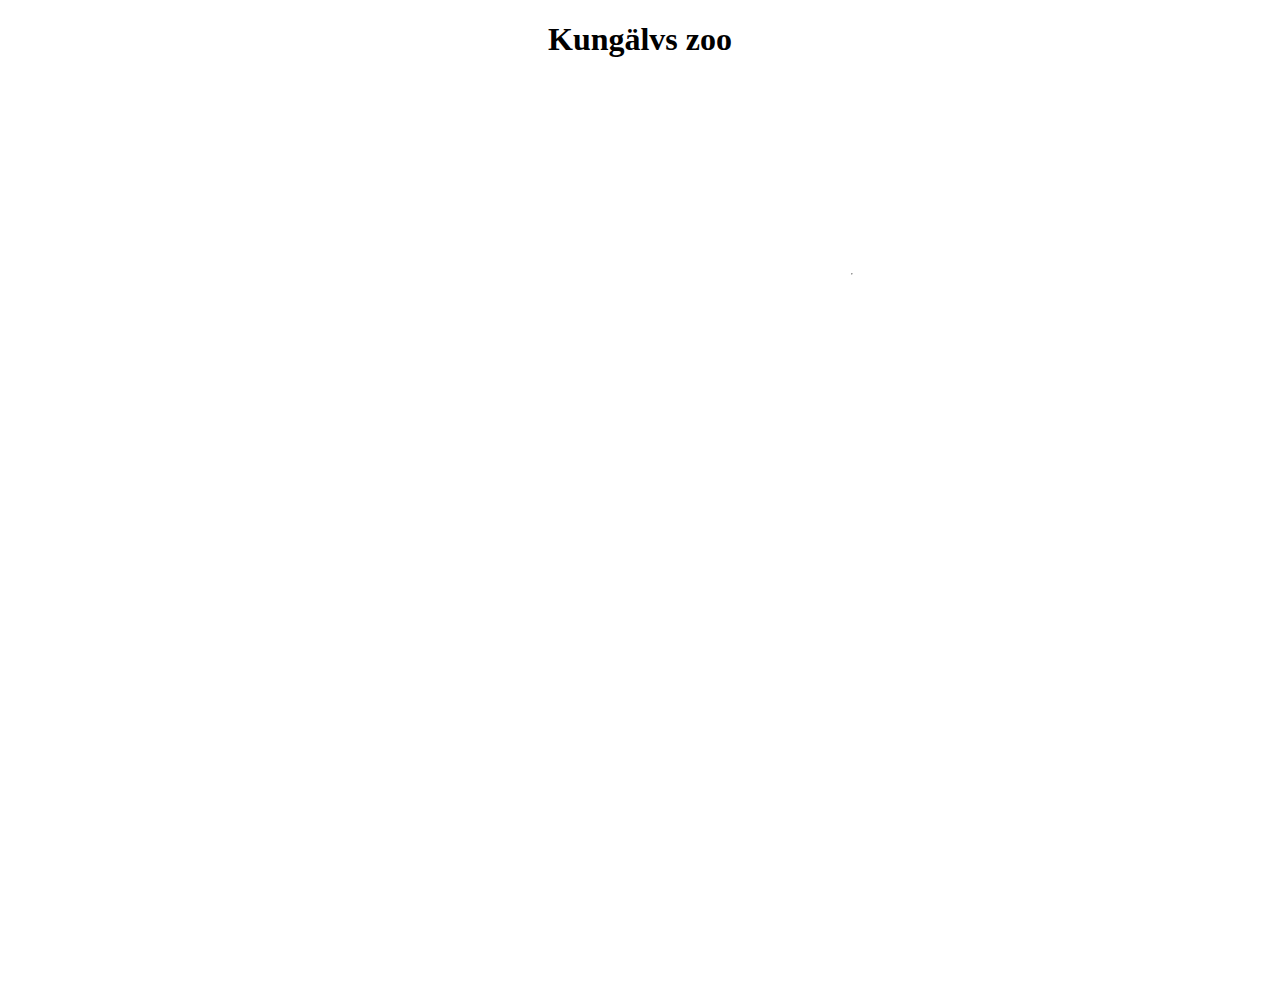
==== index.html @ d460e3d8 "Börjat på splash sidan" ====
<!DOCTYPE html>
<html lang="en">
<head>
    <meta charset="UTF-8">
    <meta http-equiv="X-UA-Compatible" content="IE=edge">
    <meta name="viewport" content="width=device-width, initial-scale=1.0">
    <title>Kungälvs zoo</title>
    <link rel="stylesheet" href="./css/style.css">
</head>
<body>
    <h1>Kungälvs zoo</h1>
    <div id="grid_wrapper">
        <a href="./some.html" id="meny">
            <h2>Meny</h2>
            <hr>
        </a>
        <div id="oppetider">
            <h2>Öppetider</h2>
            <hr>
        </div>
        <div id="bild_1"></div>
        <div id="bild_2"></div>
        <div id="om_oss">
            <h2>Om oss & hitta hit</h2>
            <hr>
        </div>
    </div>

</body>
</html>
---- css/style.css ----
h1{
    text-align: center;
}

#grid_wrapper {
    display: grid;
    grid-template-columns: repeat(3, 1fr);
    grid-template-rows: repeat(3, );
    grid-gap: 10px;
    height: 100vh;
    grid-template-areas: "meny oppe oppe" "meny bild1 bild2" "meny om om";
}

#meny {
    grid-area: meny;
    display: flex;
    flex-direction: column;
    justify-content: center;
    background-image: url("../img/food/image.jpeg");
    border-radius: 10px;
    text-decoration: none;
}

#meny:hover {
    box-shadow: 0px 0px 10px 5px #888888;
}

#meny > hr {
    position: relative;
    bottom: 25px;
    width: 20%;
    border: 2px solid white;
}

#meny > h2 {
    text-align: center;
    color: white;
}



#oppetider {
    grid-area: oppe;
    display: flex;
    flex-direction: column;
    justify-content: center;
    background-image: url("../img/food/image.jpeg");
    border-radius: 10px;
}

#oppetider > h2 {
    text-align: center;
    color: white;
}


#bild_1{
    grid-area: bild1;
    background-image: url("../img/food/image.jpeg");
}

#bild_2{
    grid-area: bild2;
    background-image: url("../img/food/image.jpeg");
}

#om_oss {
    grid-area: om;
    display: flex;
    flex-direction: column;
    justify-content: center;
    background-image: url("../img/food/image.jpeg");
    border-radius: 10px;
    text-decoration: none;
}

#om_oss:hover {
    box-shadow: 0px 0px 10px 5px #888888;
}

#om_oss > hr {
    position: relative;
    bottom: 25px;
    width: 20%;
    border: 2px solid white;
}

#om_oss > h2 {
    text-align: center;
    color: white;
}
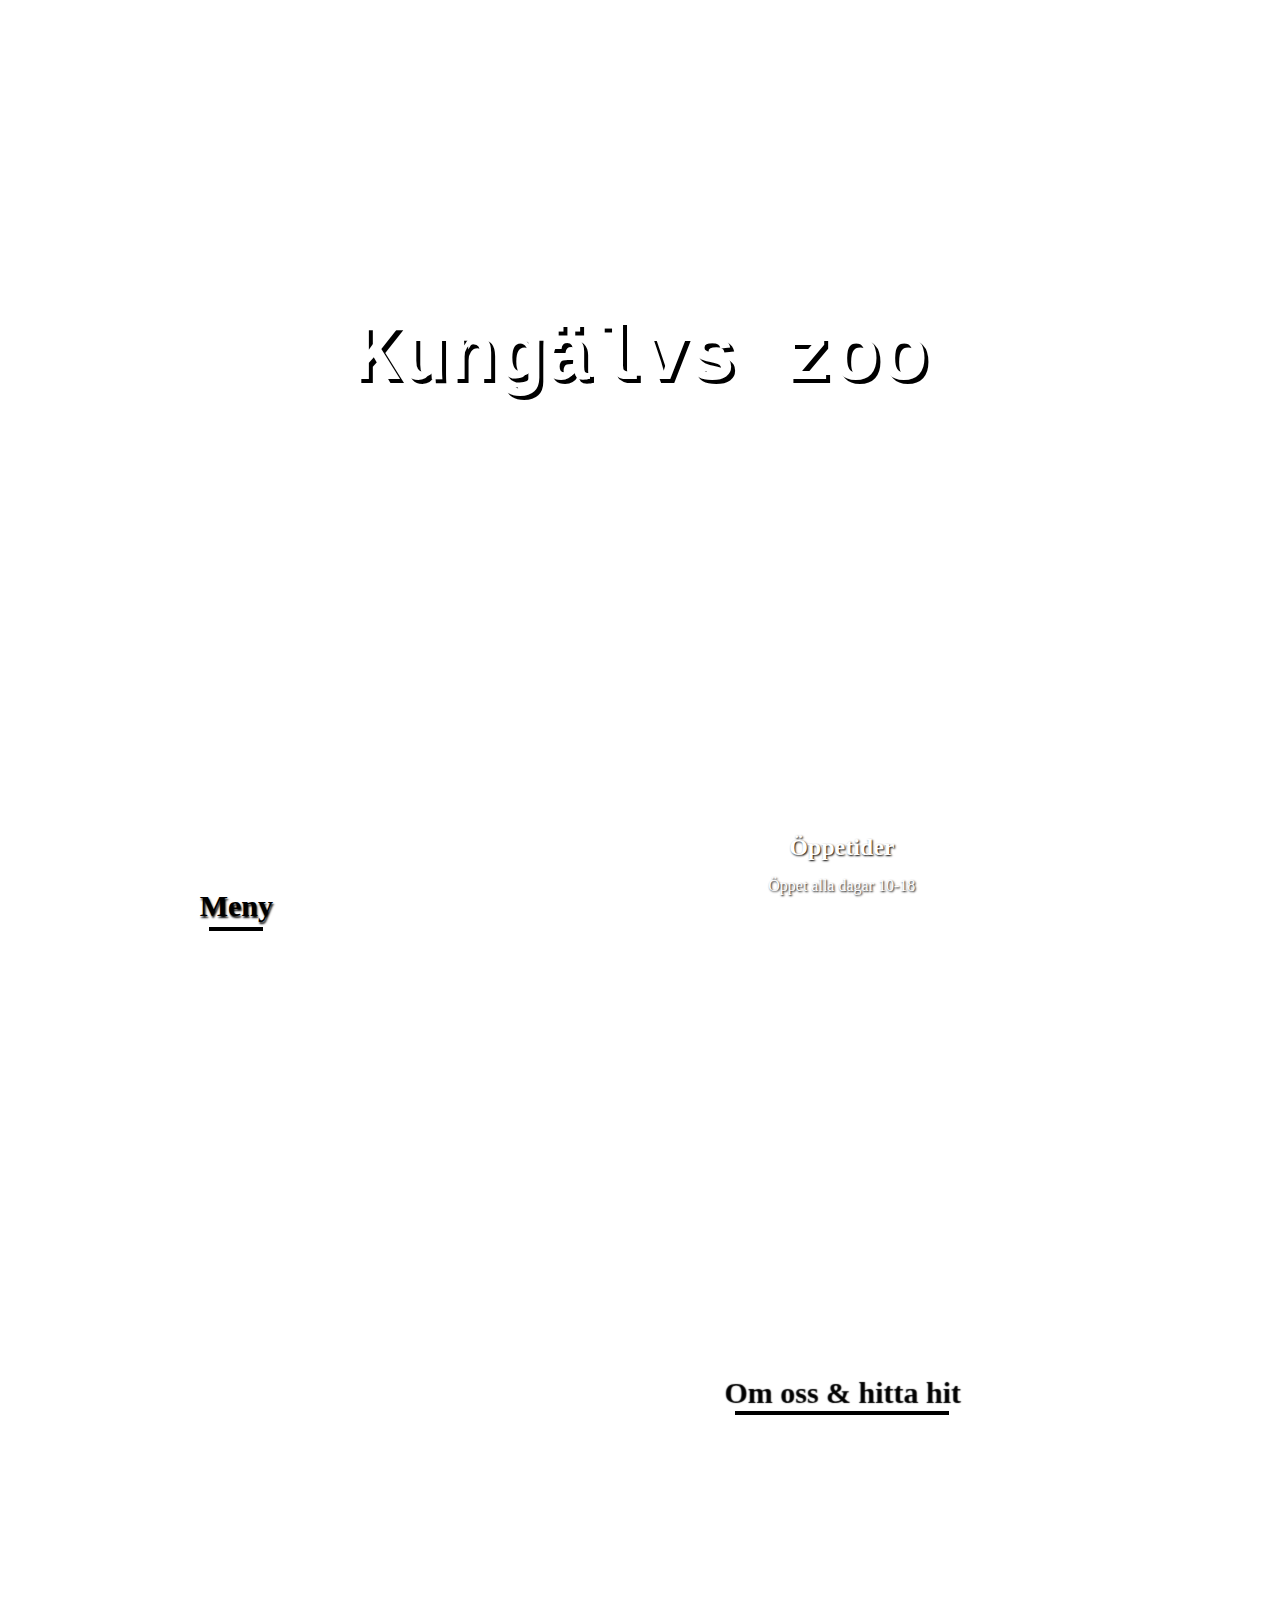
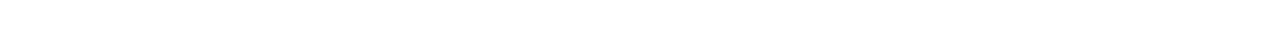
==== commit 13becad1: "Jobbat på menyn" ====
--- a/index.html
+++ b/index.html
@@ -8,22 +8,25 @@
     <link rel="stylesheet" href="./css/style.css">
 </head>
 <body>
-    <h1>Kungälvs zoo</h1>
+    <header id="first_page">
+        <h1>Kungälvs zoo</h1>
+    </header>
     <div id="grid_wrapper">
-        <a href="./some.html" id="meny">
+        <a href="./meny.html" id="meny">
             <h2>Meny</h2>
             <hr>
         </a>
         <div id="oppetider">
             <h2>Öppetider</h2>
             <hr>
+            <p>Öppet alla dagar 10-18</p>
         </div>
         <div id="bild_1"></div>
         <div id="bild_2"></div>
-        <div id="om_oss">
+        <a href="./some.html" id="om_oss">
             <h2>Om oss & hitta hit</h2>
             <hr>
-        </div>
+        </a>
     </div>
 
 </body>
--- a/css/style.css
+++ b/css/style.css
@@ -1,11 +1,31 @@
-h1{
-    text-align: center;
+#first_page{
+    background-position: bottom 0px right 00px;
+    background-repeat: no-repeat;
+    background-size: cover;
+    margin: 0px;
+    margin-bottom: 30px;
+    padding-top: 250px;
+    padding-bottom: 250px;
+    background-image: url("../img/animals/keyur-nandaniya-vu0gvM5he8o-unsplash.jpg");
+
+}
+
+h1{ 
+    text-align: center;
+    font-size: 80px;
+    font-family: 'Courier New', Courier, monospace;
+    color: #fff;
+    text-shadow: 4px 4px #000000;
+    
+
 }
 
 #grid_wrapper {
+    margin: auto;
+    width: 95%;
     display: grid;
     grid-template-columns: repeat(3, 1fr);
-    grid-template-rows: repeat(3, );
+    grid-template-rows: repeat(3, 1fr);
     grid-gap: 10px;
     height: 100vh;
     grid-template-areas: "meny oppe oppe" "meny bild1 bild2" "meny om om";
@@ -16,9 +36,13 @@
     display: flex;
     flex-direction: column;
     justify-content: center;
-    background-image: url("../img/food/image.jpeg");
+    background-image: url("../img/food/anh-nguyen-kcA-c3f_3FE-unsplash.jpg");
     border-radius: 10px;
     text-decoration: none;
+    transition: 0.1s;
+    background-repeat: no-repeat;
+    background-size: cover;
+    background-position: center;
 }
 
 #meny:hover {
@@ -27,14 +51,18 @@
 
 #meny > hr {
     position: relative;
-    bottom: 25px;
-    width: 20%;
-    border: 2px solid white;
+    bottom: calc(30% + 29px);
+    width: 50px;
+    border: 2px solid rgb(0, 0, 0);
 }
 
 #meny > h2 {
-    text-align: center;
-    color: white;
+    font-size: 30px;
+    position: relative;
+    bottom: 30%;
+    text-align: center;
+    color: rgb(0, 0, 0);
+    text-shadow: 1px 2px 2px #000000;
 }
 
 
@@ -44,24 +72,48 @@
     display: flex;
     flex-direction: column;
     justify-content: center;
-    background-image: url("../img/food/image.jpeg");
-    border-radius: 10px;
-}
-
-#oppetider > h2 {
-    text-align: center;
-    color: white;
+    background-image: url("../img/animals/-lizards_-animals_-zoo_-istanbul_-turkey_-istanbulzoo_-tourism_\(14304639363\).jpeg");
+    border-radius: 10px;
+    background-repeat: no-repeat;
+    background-size: cover;
+    background-position: center;
+    text-align: center;
+    color: rgb(255, 255, 255);
+    padding: 0px;
+    margin: 0px;
+    text-shadow: 1px 1px 2px #000000;
+}
+
+#oppetider > hr {
+    position: relative;
+    bottom: 22px;
+    width: 90px;
+    border: 2px solid white;
+}
+
+#oppetider > p {
+    position: relative;
+    bottom: 40px;
+    text-shadow: 1px 1px 2px #000000;
 }
 
 
 #bild_1{
     grid-area: bild1;
-    background-image: url("../img/food/image.jpeg");
+    background-image: url("../img/animals/meerkats-zoo-animals-zoological-garden-preview.jpeg");
+    border-radius: 10px;
+    background-repeat: no-repeat;
+    background-size: cover;
+    background-position: center;
 }
 
 #bild_2{
     grid-area: bild2;
-    background-image: url("../img/food/image.jpeg");
+    background-image: url("../img/animals/ray-hennessy-xUUZcpQlqpM-unsplash.jpg");
+    border-radius: 10px;
+    background-repeat: no-repeat;
+    background-size: cover;
+    background-position: center;
 }
 
 #om_oss {
@@ -69,9 +121,13 @@
     display: flex;
     flex-direction: column;
     justify-content: center;
-    background-image: url("../img/food/image.jpeg");
-    border-radius: 10px;
+    background-image: url("../img/animals/delfi-de-la-rua-vfzfavUZmfc-unsplash.jpg");
+    border-radius: 10px;
+    background-repeat: no-repeat;
+    background-size: cover;
+    background-position: center;
     text-decoration: none;
+    transition: 0.1s;
 }
 
 #om_oss:hover {
@@ -80,12 +136,121 @@
 
 #om_oss > hr {
     position: relative;
-    bottom: 25px;
-    width: 20%;
-    border: 2px solid white;
+    bottom: calc(30% + 30px);
+    width: 210px;
+    border: 2px solid rgb(0, 0, 0);
 }
 
 #om_oss > h2 {
-    text-align: center;
-    color: white;
+    position: relative;
+    bottom: 30%;
+    font-size: 30px;
+    text-align: center;
+    color: rgba(0, 0, 0, 0);
+    text-shadow: 1px 1px 1px #000000;
+}
+
+
+
+
+
+#grid_wrapper2 {
+    margin: auto;
+    width: 90%;
+    display: grid;
+    grid-template-columns: repeat(4, 1fr);
+    grid-template-rows: repeat(2, 1fr);
+    grid-gap: 100px 30px;
+    height: 95vh;
+    grid-template-areas: "bild1 bild2 bild3 bild4" "bild5 bild6 bild7 bild8";
+}
+
+#card_1 {
+    grid-area: bild1;
+}
+
+#card_2 {
+    grid-area: bild2;
+}
+
+#card_3 {
+    grid-area: bild3;
+
+}
+
+#card_4 {
+    grid-area: bild4;
+}
+
+#card_5 {
+    grid-area: bild5;
+}
+
+#card_6 {
+    grid-area: bild6;
+}
+
+#card_7 {
+    grid-area: bild7;
+}
+
+#card_8 {
+    grid-area: bild8;
+}
+
+.card > img, #mimemail-body {
+    width: 190px;
+    height: 190px;
+    object-fit: cover;
+    border-radius: 150px;
+    position: relative;
+    bottom: 25%;
+}
+
+
+.card {
+    display: flex;
+    flex-direction: column;
+    justify-content: center;
+    align-items: center;
+    background-color: #bebebe;
+    border-radius: 10px;
+    text-decoration: none;
+    transition: 0.1s;
+    background-repeat: no-repeat;
+    background-size: cover;
+    background-position: center;
+}
+
+.card:hover {
+    box-shadow: 0px 0px 10px 5px #888888;
+}
+
+.card > hr {
+    width: 99%;
+    border: 2px dotted rgb(0, 0, 0);
+    position: relative;
+    bottom: 30%;
+}
+
+.card > div > .icon {
+    width: 35px;
+    height: 35px;
+    position: relative;
+    bottom: 30%;
+}
+
+.card > p {
+    font-size: 20px;
+    text-align: center;
+    color: rgb(0, 0, 0);
+    text-shadow: 1px 1px 1px #000000;
+    position: relative;
+    bottom: 30%;
+}
+.card > div {
+    display: flex;
+    flex-direction: row;
+    justify-content: center;
+    align-items: center;
 }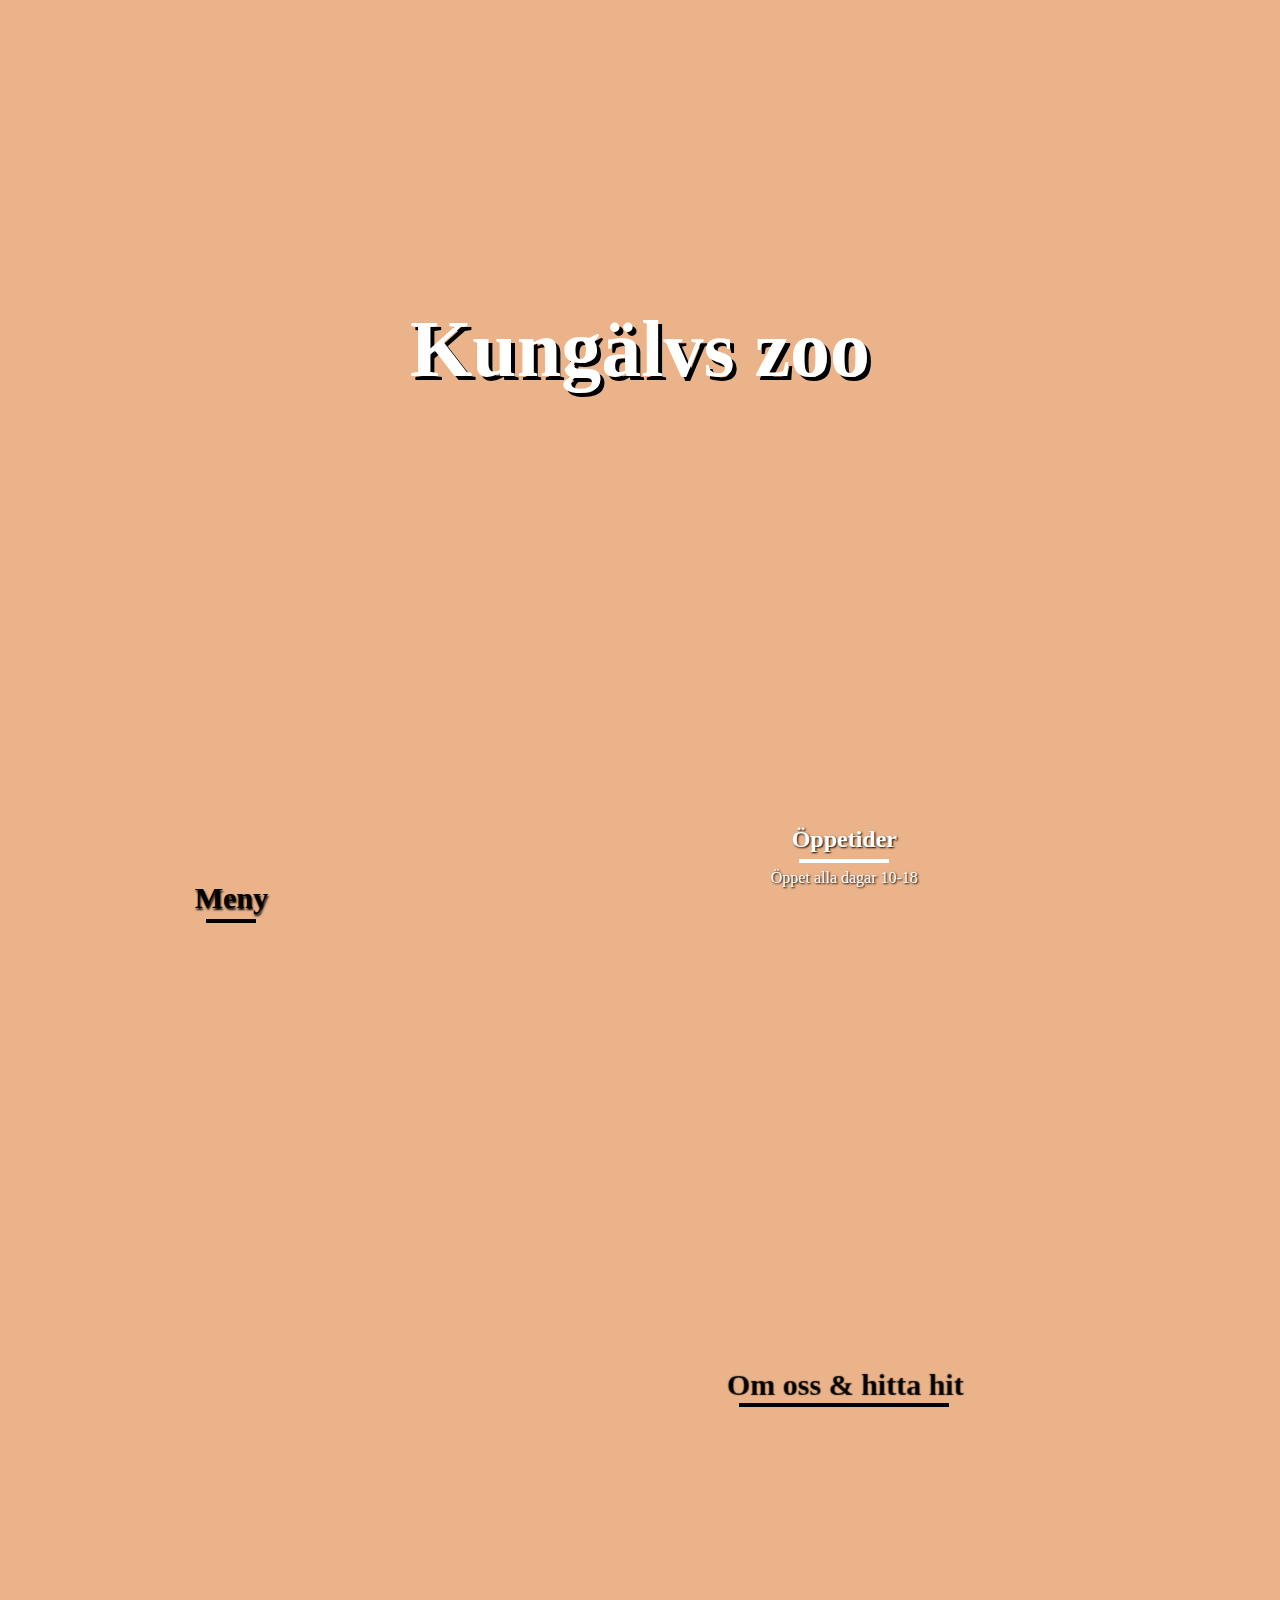
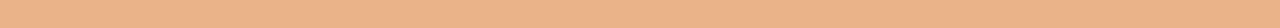
==== commit dad7a4f0: "uppdatering" ====
--- a/index.html
+++ b/index.html
@@ -7,23 +7,23 @@
     <title>Kungälvs zoo</title>
     <link rel="stylesheet" href="./css/style.css">
 </head>
-<body>
+<body id="main">
     <header id="first_page">
         <h1>Kungälvs zoo</h1>
     </header>
     <div id="grid_wrapper">
-        <a href="./meny.html" id="meny">
+        <a href="./meny.html" id="meny" class="card2">
             <h2>Meny</h2>
             <hr>
         </a>
-        <div id="oppetider">
+        <div id="oppetider" class="card2">
             <h2>Öppetider</h2>
             <hr>
             <p>Öppet alla dagar 10-18</p>
         </div>
-        <div id="bild_1"></div>
-        <div id="bild_2"></div>
-        <a href="./some.html" id="om_oss">
+        <div id="bild_1" class="card2"></div>
+        <div id="bild_2" class="card2"></div>
+        <a href="./om_oss.html" id="om_oss" class="card2">
             <h2>Om oss & hitta hit</h2>
             <hr>
         </a>
--- a/css/style.css
+++ b/css/style.css
@@ -1,3 +1,8 @@
+*{
+    text-align: center;
+    box-sizing: border-box;
+}
+
 #first_page{
     background-position: bottom 0px right 00px;
     background-repeat: no-repeat;
@@ -11,13 +16,22 @@
 }
 
 h1{ 
-    text-align: center;
+    text-align: center;;
     font-size: 80px;
-    font-family: 'Courier New', Courier, monospace;
+    font-family: 'Times New Roman', Times, serif;
     color: #fff;
     text-shadow: 4px 4px #000000;
-    
-
+}
+
+.card2 {
+    display: flex;
+    flex-direction: column;
+    justify-content: center;
+    background-repeat: no-repeat;
+    background-size: cover;
+    background-position: center;
+    border-radius: 10px;
+    font-family: 'Times New Roman', Times, serif;
 }
 
 #grid_wrapper {
@@ -31,22 +45,19 @@
     grid-template-areas: "meny oppe oppe" "meny bild1 bild2" "meny om om";
 }
 
+#main {
+    background-color: #df8947a4;
+}
+
 #meny {
     grid-area: meny;
-    display: flex;
-    flex-direction: column;
-    justify-content: center;
     background-image: url("../img/food/anh-nguyen-kcA-c3f_3FE-unsplash.jpg");
-    border-radius: 10px;
-    text-decoration: none;
     transition: 0.1s;
-    background-repeat: no-repeat;
-    background-size: cover;
-    background-position: center;
+
 }
 
 #meny:hover {
-    box-shadow: 0px 0px 10px 5px #888888;
+    box-shadow: 0px 0px 10px 5px #000000b9;
 }
 
 #meny > hr {
@@ -57,6 +68,7 @@
 }
 
 #meny > h2 {
+    font-family: 'Times New Roman', Times, serif;
     font-size: 30px;
     position: relative;
     bottom: 30%;
@@ -69,14 +81,7 @@
 
 #oppetider {
     grid-area: oppe;
-    display: flex;
-    flex-direction: column;
-    justify-content: center;
     background-image: url("../img/animals/-lizards_-animals_-zoo_-istanbul_-turkey_-istanbulzoo_-tourism_\(14304639363\).jpeg");
-    border-radius: 10px;
-    background-repeat: no-repeat;
-    background-size: cover;
-    background-position: center;
     text-align: center;
     color: rgb(255, 255, 255);
     padding: 0px;
@@ -92,8 +97,10 @@
 }
 
 #oppetider > p {
+    font-family: 'Times New Roman', Times, serif;
     position: relative;
     bottom: 40px;
+    color: white;
     text-shadow: 1px 1px 2px #000000;
 }
 
@@ -101,37 +108,21 @@
 #bild_1{
     grid-area: bild1;
     background-image: url("../img/animals/meerkats-zoo-animals-zoological-garden-preview.jpeg");
-    border-radius: 10px;
-    background-repeat: no-repeat;
-    background-size: cover;
-    background-position: center;
 }
 
 #bild_2{
     grid-area: bild2;
     background-image: url("../img/animals/ray-hennessy-xUUZcpQlqpM-unsplash.jpg");
-    border-radius: 10px;
-    background-repeat: no-repeat;
-    background-size: cover;
-    background-position: center;
 }
 
 #om_oss {
     grid-area: om;
-    display: flex;
-    flex-direction: column;
-    justify-content: center;
     background-image: url("../img/animals/delfi-de-la-rua-vfzfavUZmfc-unsplash.jpg");
-    border-radius: 10px;
-    background-repeat: no-repeat;
-    background-size: cover;
-    background-position: center;
-    text-decoration: none;
     transition: 0.1s;
 }
 
 #om_oss:hover {
-    box-shadow: 0px 0px 10px 5px #888888;
+    box-shadow: 0px 0px 10px 5px #000000b9;
 }
 
 #om_oss > hr {
@@ -142,6 +133,7 @@
 }
 
 #om_oss > h2 {
+    font-family: 'Times New Roman', Times, serif;
     position: relative;
     bottom: 30%;
     font-size: 30px;
@@ -152,92 +144,65 @@
 
 
 
-
+body {
+    padding: 0px;
+    margin: 0px;
+}
 
 #grid_wrapper2 {
     margin: auto;
     width: 90%;
-    display: grid;
-    grid-template-columns: repeat(4, 1fr);
-    grid-template-rows: repeat(2, 1fr);
+    display: flex;
     grid-gap: 100px 30px;
-    height: 95vh;
-    grid-template-areas: "bild1 bild2 bild3 bild4" "bild5 bild6 bild7 bild8";
-}
-
-#card_1 {
-    grid-area: bild1;
-}
-
-#card_2 {
-    grid-area: bild2;
-}
-
-#card_3 {
-    grid-area: bild3;
-
-}
-
-#card_4 {
-    grid-area: bild4;
-}
-
-#card_5 {
-    grid-area: bild5;
-}
-
-#card_6 {
-    grid-area: bild6;
-}
-
-#card_7 {
-    grid-area: bild7;
-}
-
-#card_8 {
-    grid-area: bild8;
-}
-
-.card > img, #mimemail-body {
+    align-items: center;
+    justify-content: center;
+    flex-wrap: wrap; 
+    color: white;
+}
+
+#meny_body {
+    background-color: #779977a4; 
+}
+
+.outer-content > img, #mimemail-body {
     width: 190px;
     height: 190px;
     object-fit: cover;
     border-radius: 150px;
-    position: relative;
-    bottom: 25%;
-}
-
-
-.card {
+}
+
+
+
+.outer-content {
     display: flex;
     flex-direction: column;
     justify-content: center;
     align-items: center;
     background-color: #bebebe;
     border-radius: 10px;
-    text-decoration: none;
     transition: 0.1s;
-    background-repeat: no-repeat;
-    background-size: cover;
-    background-position: center;
-}
-
-.card:hover {
-    box-shadow: 0px 0px 10px 5px #888888;
-}
-
-.card > hr {
+    padding: 10px 0px;
+    width: 300px;  
+}
+
+
+
+
+.outer-content > hr {
     width: 99%;
     border: 2px dotted rgb(0, 0, 0);
-    position: relative;
-    bottom: 30%;
-}
-
-.card > div > .icon {
+}
+
+.outer-content > div > .icon {
     width: 35px;
     height: 35px;
-    position: relative;
-    bottom: 30%;
+
+}
+
+.hover > img {
+    width: 35px;
+    height: 35px;
+
 }
 
 .card > p {
@@ -245,12 +210,195 @@
     text-align: center;
     color: rgb(0, 0, 0);
     text-shadow: 1px 1px 1px #000000;
-    position: relative;
-    bottom: 30%;
 }
 .card > div {
     display: flex;
     flex-direction: row;
     justify-content: center;
     align-items: center;
-}+}
+
+nav {
+    background-color: #bebebe;
+    margin-bottom: 10px;
+    padding-bottom: 10px;
+    font-size: large;
+}
+
+nav > ul {
+    display: flex;
+    flex-direction: row;
+    justify-content: space-around;
+    align-items: center;
+    list-style-type: none;
+    padding: 0px;
+    margin: 0px;
+}
+
+a {
+    text-decoration: none;
+}
+
+
+#meny_rubrik {
+    color: #000000;
+    text-shadow: 0px 0px #000000;
+}
+
+.timeline {
+    position: relative;
+    max-width: 1200px;
+    margin: 0 auto;
+    color: rgb(255, 255, 255);
+    
+}
+  
+.timeline::after {
+    position: absolute;
+    background-color: rgb(33, 29, 88);
+    left: calc(50% - 3px);
+    top: 15px;
+    bottom: 0;
+    width: 7px;
+    content: '';
+}
+  
+.container {
+    padding: 10px 40px;
+    position: relative;
+    width: 50%;
+}
+  
+.container::after {
+    content: '';
+    position: absolute;
+    width: 25px;
+    height: 25px;
+    right: -17px;
+    background-color: rgb(38, 30, 83);
+    border: 4px solid #FF9F55;
+    top: 15px;
+    border-radius: 50%;
+    z-index: 1;
+}
+
+.content {
+    border-radius: 6px;
+    padding: 20px 30px;
+    background-color: rgb(33, 30, 49);
+    position: relative;
+}
+
+
+  
+.left {
+    left: 0;
+}
+  
+.right {
+    left: 50%;
+}
+  
+.right::after {
+    left: -16px;
+}
+  
+  
+@media screen and (max-width: 800px) {
+    .timeline::after {
+    left: 28px;
+    }
+
+    .container {
+    padding-right: 25px;
+    width: 100%;
+    padding-left: 70px;
+    }
+
+    .left::after, .right::after {
+    left: 15px;
+    }
+
+    .right {
+    left: 0%;
+    }
+    #grid_wrapper{
+    display: flex;
+    flex-direction: column;
+    justify-content: center;
+    align-items: center;
+    height: 200vh;
+    }
+    .card2 {
+    width: 400px;
+    margin: 10px;
+    height: 1000px;
+    }
+}
+
+
+.content > img {
+    width: 98%;
+    height: 250px;
+    object-fit: cover;
+    border-radius: 10px;
+}
+
+#karta {
+    width: max(55%, 500px);
+    height: 400px;
+    object-fit: cover;
+    border-radius: 10px;
+    border: #000000 solid 2px;
+}
+
+  
+.card_game {
+transition: transform 0.8s;
+transform-style: preserve-3d;
+display: flex;
+flex-direction: column;
+justify-content: center;
+align-items: center;
+background-color: rgb(90, 109, 134);
+border-radius: 10px;
+padding: 10px 0px;
+width: 300px;  
+color: white;
+}
+
+.card:hover .card_game {
+transform: rotateY(180deg);
+}
+
+.inner-content, .inner-content {
+position: absolute;
+-webkit-backface-visibility: hidden;
+backface-visibility: hidden;
+width: 100%;
+height: 100%;
+}
+
+.outer-content {
+background-color: rgb(90, 109, 134);
+color: rgb(3, 3, 3);
+}
+
+.inner-content {
+display: inline;
+background-color: rgb(90, 109, 134);
+color: rgb(0, 0, 0);
+transform: rotateY(180deg);
+border-radius: 10px;
+}
+
+
+article {
+    background-color: #779977a4;
+    width: 50%;
+    margin: auto;
+    padding: 10px;
+    padding-top: 5px;
+    border-radius: 10px;
+}
+
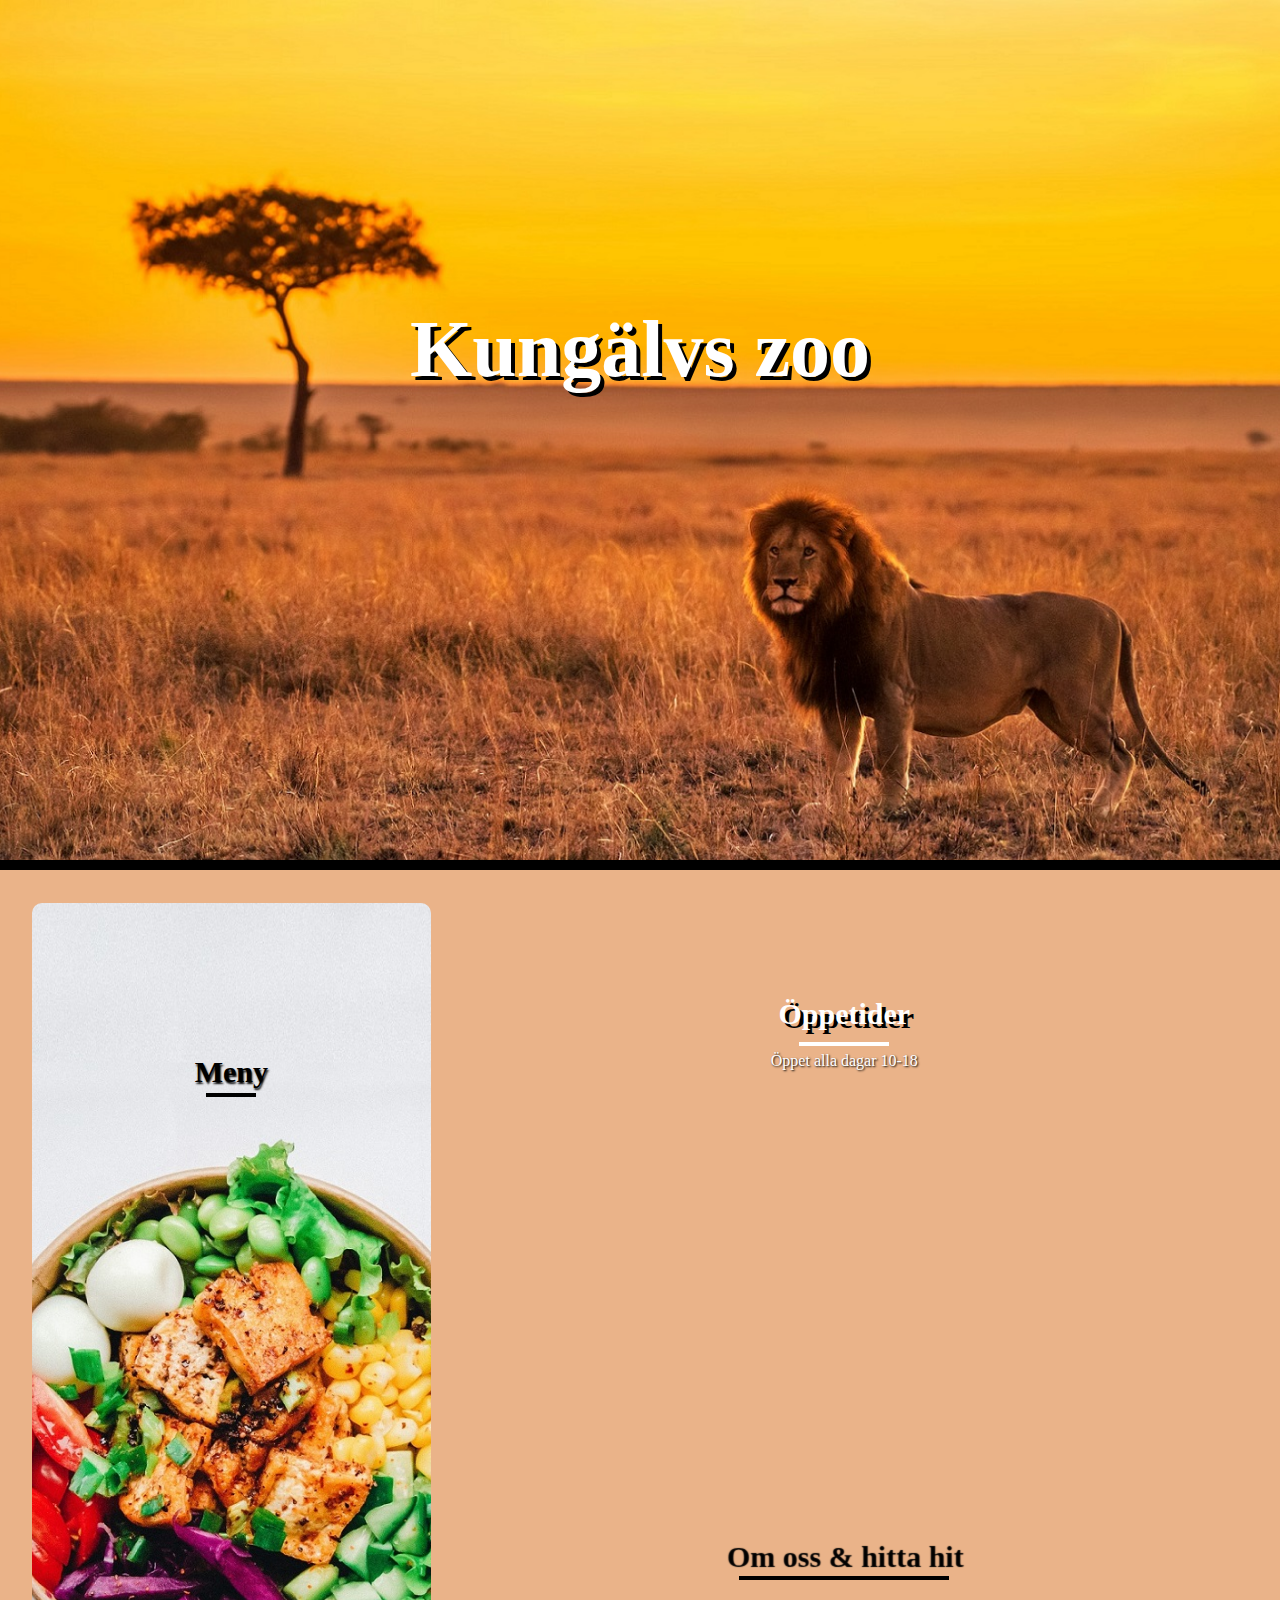
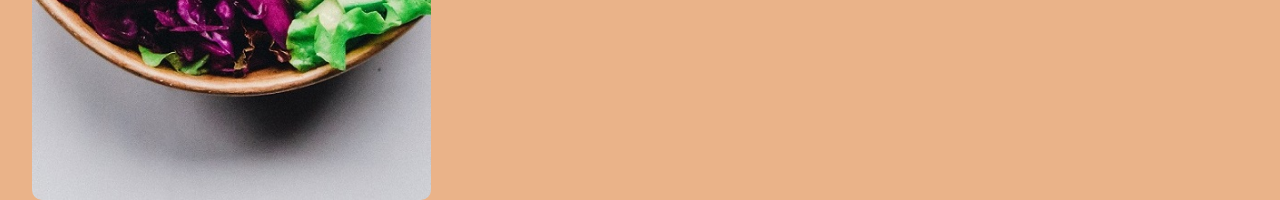
==== commit e8f9aa1a: "små ändringar" ====
--- a/index.html
+++ b/index.html
@@ -8,26 +8,28 @@
     <link rel="stylesheet" href="./css/style.css">
 </head>
 <body id="main">
-    <header id="first_page">
-        <h1>Kungälvs zoo</h1>
-    </header>
-    <div id="grid_wrapper">
-        <a href="./meny.html" id="meny" class="card2">
-            <h2>Meny</h2>
-            <hr>
-        </a>
-        <div id="oppetider" class="card2">
-            <h2>Öppetider</h2>
-            <hr>
-            <p>Öppet alla dagar 10-18</p>
+    <div id="main_grid_wrapper">
+        <header id="first_page">
+            <h1>Kungälvs zoo</h1>
+        </header>
+        <hr id="seprator">
+        <div id="grid_wrapper">
+            <a href="./meny.html" id="meny" class="card2">
+                <h2>Meny</h2>
+                <hr>
+            </a>
+            <div id="oppetider" class="card2">
+                <h2>Öppetider</h2>
+                <hr>
+                <p>Öppet alla dagar 10-18</p>
+            </div>
+            <div id="bild_1" class="card2"></div>
+            <div id="bild_2" class="card2"></div>
+            <a href="./om_oss.html" id="om_oss" class="card2">
+                <h2>Om oss & hitta hit</h2>
+                <hr>
+            </a>
         </div>
-        <div id="bild_1" class="card2"></div>
-        <div id="bild_2" class="card2"></div>
-        <a href="./om_oss.html" id="om_oss" class="card2">
-            <h2>Om oss & hitta hit</h2>
-            <hr>
-        </a>
     </div>
-
 </body>
 </html>--- a/css/style.css
+++ b/css/style.css
@@ -2,6 +2,55 @@
     text-align: center;
     box-sizing: border-box;
 }
+
+body {
+    padding: 0px;
+    margin: 0px;
+}
+
+a {
+    text-decoration: none;
+}
+
+h1{ 
+    text-align: center;;
+    font-size: 80px;
+    font-family: 'Times New Roman', Times, serif;
+    color: #fff;
+    text-shadow: 4px 4px #000000;
+}
+
+h2{ 
+    text-align: center;;
+    font-size: 50px;
+    font-family: 'Times New Roman', Times, serif;
+    color: rgb(0, 0, 0);
+}
+
+#seprator {
+    position: relative;
+    bottom: 38px;
+    width: 100%;
+    margin: 0px;
+    padding: 0px;
+    height: 10px;
+    background-color: #000000;
+    border: 1px solid rgb(0, 0, 0);
+    grid-area: hr;
+}
+
+h3 {
+    font-size: 25px;
+}
+
+#main {
+    background-color: #df8947a4;
+}
+
+#meny_body {
+    background-color: #779977a4; 
+}
+
 
 #first_page{
     background-position: bottom 0px right 00px;
@@ -15,12 +64,16 @@
 
 }
 
-h1{ 
-    text-align: center;;
-    font-size: 80px;
-    font-family: 'Times New Roman', Times, serif;
-    color: #fff;
-    text-shadow: 4px 4px #000000;
+#grid_wrapper {
+    grid-area: grid;
+    margin: auto;
+    display: grid;
+    width: 95%;
+    grid-template-columns: repeat(3, 1fr);
+    grid-template-rows: repeat(3, 1fr);
+    grid-gap: 10px;
+    height: 100%;
+    grid-template-areas: "meny oppe oppe" "meny bild1 bild2" "meny om om";
 }
 
 .card2 {
@@ -34,26 +87,16 @@
     font-family: 'Times New Roman', Times, serif;
 }
 
-#grid_wrapper {
-    margin: auto;
-    width: 95%;
-    display: grid;
-    grid-template-columns: repeat(3, 1fr);
-    grid-template-rows: repeat(3, 1fr);
-    grid-gap: 10px;
-    height: 100vh;
-    grid-template-areas: "meny oppe oppe" "meny bild1 bild2" "meny om om";
-}
-
-#main {
-    background-color: #df8947a4;
+.card2 > h2 {
+    font-size: 30px;
+    text-align: center;
+    font-family: 'Times New Roman', Times, serif;
 }
 
 #meny {
     grid-area: meny;
     background-image: url("../img/food/anh-nguyen-kcA-c3f_3FE-unsplash.jpg");
     transition: 0.1s;
-
 }
 
 #meny:hover {
@@ -68,15 +111,11 @@
 }
 
 #meny > h2 {
-    font-family: 'Times New Roman', Times, serif;
-    font-size: 30px;
     position: relative;
     bottom: 30%;
-    text-align: center;
     color: rgb(0, 0, 0);
     text-shadow: 1px 2px 2px #000000;
 }
-
 
 
 #oppetider {
@@ -104,6 +143,12 @@
     text-shadow: 1px 1px 2px #000000;
 }
 
+#oppetider > h2{ 
+    font-family: 'Times New Roman', Times, serif;
+    color: #fff;
+    text-shadow: 4px 4px #000000;
+}
+
 
 #bild_1{
     grid-area: bild1;
@@ -133,20 +178,10 @@
 }
 
 #om_oss > h2 {
-    font-family: 'Times New Roman', Times, serif;
     position: relative;
     bottom: 30%;
-    font-size: 30px;
-    text-align: center;
     color: rgba(0, 0, 0, 0);
     text-shadow: 1px 1px 1px #000000;
-}
-
-
-
-body {
-    padding: 0px;
-    margin: 0px;
 }
 
 #grid_wrapper2 {
@@ -158,10 +193,7 @@
     justify-content: center;
     flex-wrap: wrap; 
     color: white;
-}
-
-#meny_body {
-    background-color: #779977a4; 
+    grid-area: flex;
 }
 
 .outer-content > img, #mimemail-body {
@@ -170,8 +202,6 @@
     object-fit: cover;
     border-radius: 150px;
 }
-
-
 
 .outer-content {
     display: flex;
@@ -185,9 +215,6 @@
     width: 300px;  
 }
 
-
-
-
 .outer-content > hr {
     width: 99%;
     border: 2px dotted rgb(0, 0, 0);
@@ -235,14 +262,10 @@
     margin: 0px;
 }
 
-a {
-    text-decoration: none;
-}
-
-
 #meny_rubrik {
     color: #000000;
     text-shadow: 0px 0px #000000;
+    margin: 0px;
 }
 
 .timeline {
@@ -250,7 +273,7 @@
     max-width: 1200px;
     margin: 0 auto;
     color: rgb(255, 255, 255);
-    
+    height: 100%;
 }
   
 .timeline::after {
@@ -276,7 +299,7 @@
     height: 25px;
     right: -17px;
     background-color: rgb(38, 30, 83);
-    border: 4px solid #FF9F55;
+    border: 4px solid #ffffff;
     top: 15px;
     border-radius: 50%;
     z-index: 1;
@@ -289,8 +312,6 @@
     position: relative;
 }
 
-
-  
 .left {
     left: 0;
 }
@@ -327,7 +348,7 @@
     flex-direction: column;
     justify-content: center;
     align-items: center;
-    height: 200vh;
+    height: 300vh;
     }
     .card2 {
     width: 400px;
@@ -360,7 +381,7 @@
 flex-direction: column;
 justify-content: center;
 align-items: center;
-background-color: rgb(90, 109, 134);
+background-color: rgb(113, 130, 153);
 border-radius: 10px;
 padding: 10px 0px;
 width: 300px;  
@@ -380,13 +401,13 @@
 }
 
 .outer-content {
-background-color: rgb(90, 109, 134);
+background-color: rgb(113, 130, 153);
 color: rgb(3, 3, 3);
 }
 
 .inner-content {
 display: inline;
-background-color: rgb(90, 109, 134);
+background-color: rgb(113, 130, 153);
 color: rgb(0, 0, 0);
 transform: rotateY(180deg);
 border-radius: 10px;
@@ -394,11 +415,55 @@
 
 
 article {
-    background-color: #779977a4;
-    width: 50%;
+    border: #000000 solid 2px;
+    width: max(30%, 400px);
     margin: auto;
     padding: 10px;
     padding-top: 5px;
     border-radius: 10px;
-}
-
+    grid-area: article;
+}
+
+#main_grid_wrapper{
+
+    display: grid;
+    height: max(200vh, 1080px);
+    grid-template-rows: 1fr 5px 1fr;
+    grid-template-areas: "splash" "hr" "grid";
+    padding: 0px;
+    margin-top: 0px;
+}
+
+#first_page{
+ grid-area: splash;
+}
+
+#meny_grid_wrapper{
+    display: grid;
+    height: 100vh ;
+    grid-template-rows: 50px 450px 50px minmax(100vh, 100%);
+    grid-template-areas: "nav" "article" "spacer" "flex";
+    padding: 0px;
+    margin-top: 0px;
+    margin: 0px;
+}
+
+
+#om_oss_grid_wrapper{
+    display: grid;
+    height: 200vh ;
+    grid-template-rows: 900px fit-content(100%);
+    grid-template-areas: "nav" "flex";
+    padding: 0px;
+    margin-top: 0px;
+}
+
+#meny_header {
+    margin: 0px;
+    grid-area: nav;
+    padding: 0px;
+}
+
+#om_oss_main {
+    background-color: #f5b17c;
+}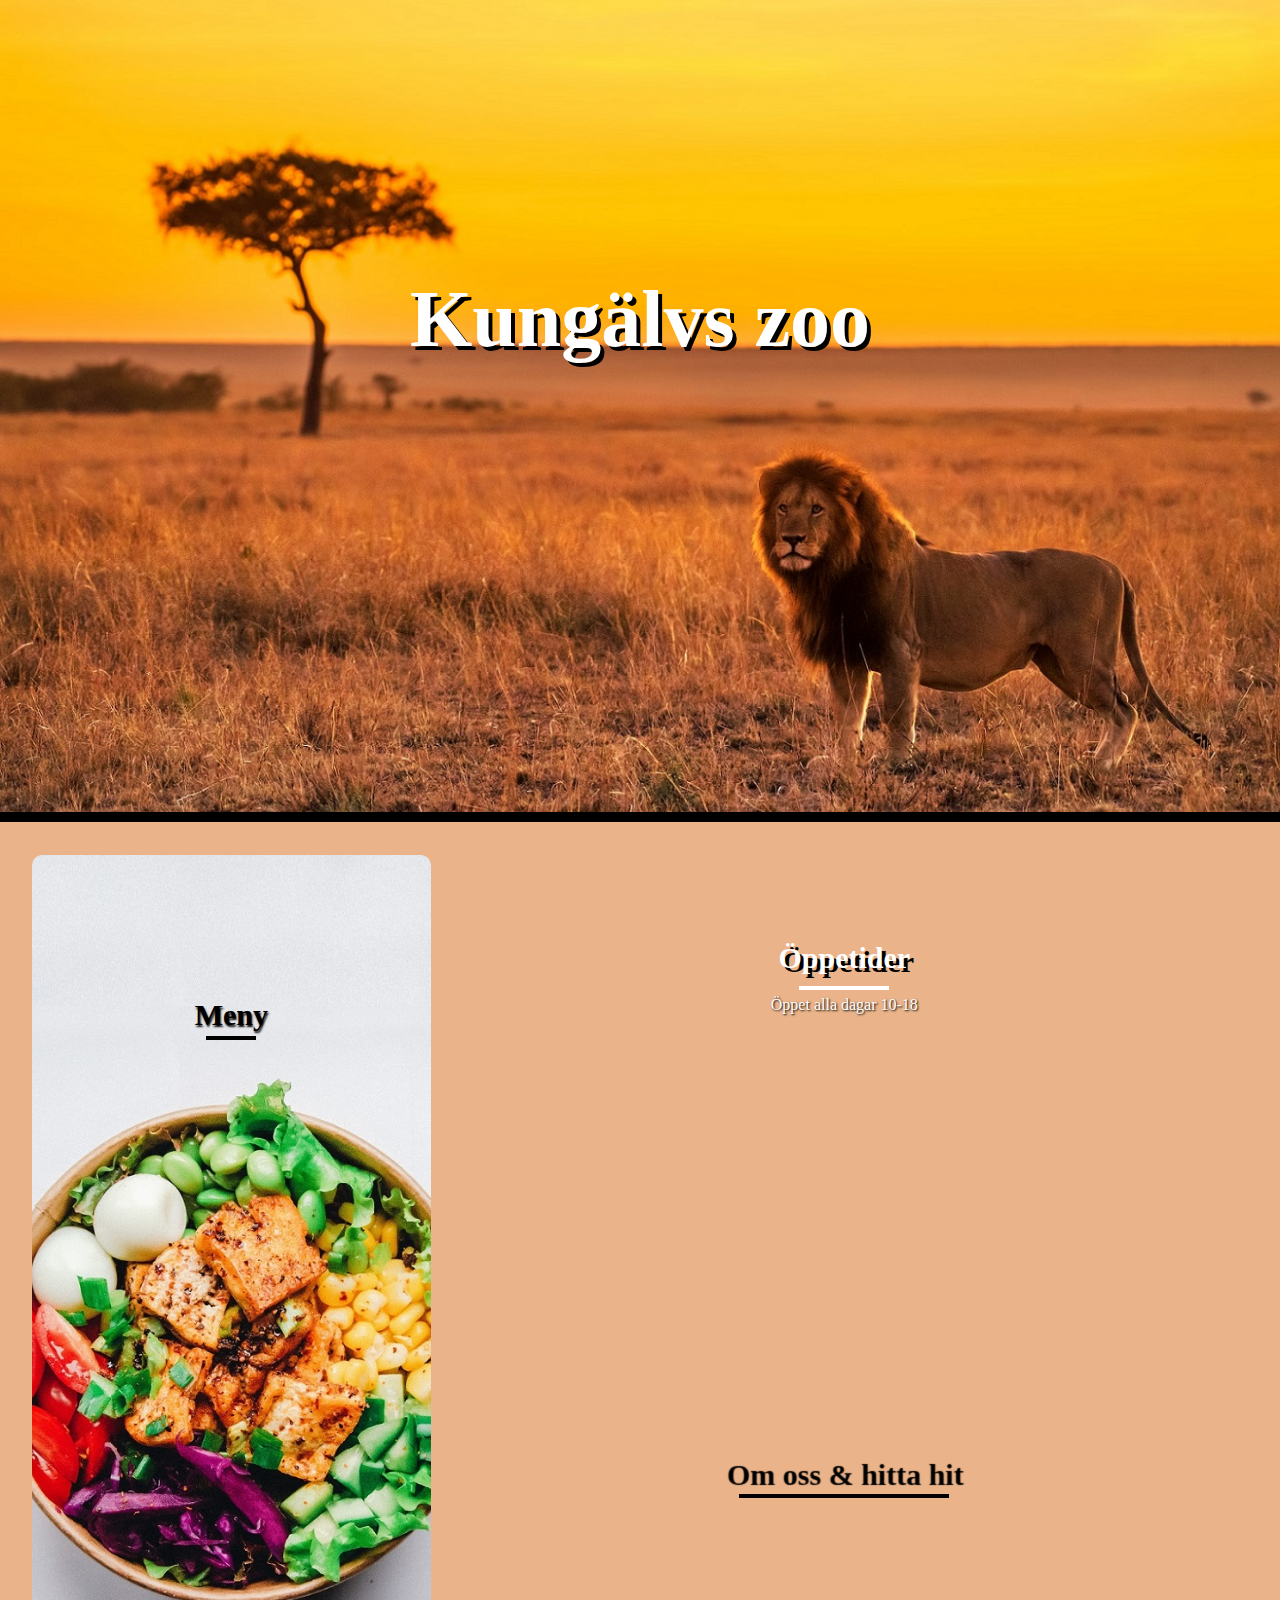
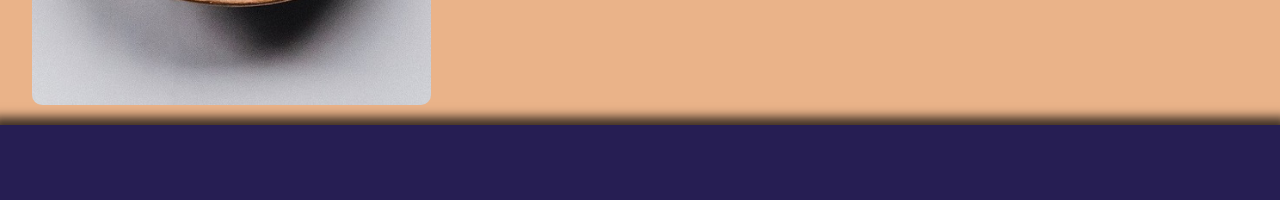
==== commit bd106d89: "Laggt till footer, samt gjort ett par justeringar" ====
--- a/index.html
+++ b/index.html
@@ -30,6 +30,8 @@
                 <hr>
             </a>
         </div>
+        <div class="footer">
+        </div>
     </div>
 </body>
 </html>--- a/css/style.css
+++ b/css/style.css
@@ -53,19 +53,18 @@
 
 
 #first_page{
-    background-position: bottom 0px right 00px;
+    background-position: bottom 0px right 0px;
     background-repeat: no-repeat;
     background-size: cover;
+    padding-top: 220px;
     margin: 0px;
     margin-bottom: 30px;
-    padding-top: 250px;
-    padding-bottom: 250px;
     background-image: url("../img/animals/keyur-nandaniya-vu0gvM5he8o-unsplash.jpg");
 
 }
 
 #grid_wrapper {
-    grid-area: grid;
+    grid-area: splash_grid;
     margin: auto;
     display: grid;
     width: 95%;
@@ -281,7 +280,7 @@
     background-color: rgb(33, 29, 88);
     left: calc(50% - 3px);
     top: 15px;
-    bottom: 0;
+    bottom: -20px;
     width: 7px;
     content: '';
 }
@@ -406,30 +405,32 @@
 }
 
 .inner-content {
-display: inline;
+display: flex;
 background-color: rgb(113, 130, 153);
 color: rgb(0, 0, 0);
 transform: rotateY(180deg);
 border-radius: 10px;
+flex-direction: column;
+justify-content: center;
+align-items: center;
 }
 
 
 article {
     border: #000000 solid 2px;
-    width: max(30%, 400px);
+    width: max(30%, auto);
     margin: auto;
     padding: 10px;
     padding-top: 5px;
     border-radius: 10px;
-    grid-area: article;
+    grid-area: meny_article;
 }
 
 #main_grid_wrapper{
-
     display: grid;
     height: max(200vh, 1080px);
-    grid-template-rows: 1fr 5px 1fr;
-    grid-template-areas: "splash" "hr" "grid";
+    grid-template-rows: 1fr 5px 1fr fit-content(100%);
+    grid-template-areas: "splash" "hr" "splash_grid" "footer";
     padding: 0px;
     margin-top: 0px;
 }
@@ -440,9 +441,9 @@
 
 #meny_grid_wrapper{
     display: grid;
-    height: 100vh ;
-    grid-template-rows: 50px 450px 50px minmax(100vh, 100%);
-    grid-template-areas: "nav" "article" "spacer" "flex";
+    height: auto ;
+    grid-template-rows: 50px 450px 50px minmax(100vh, 100%) fit-content(100%);
+    grid-template-areas: "nav" "meny_article" "spacer" "flex" "footer";
     padding: 0px;
     margin-top: 0px;
     margin: 0px;
@@ -451,9 +452,9 @@
 
 #om_oss_grid_wrapper{
     display: grid;
-    height: 200vh ;
-    grid-template-rows: 900px fit-content(100%);
-    grid-template-areas: "nav" "flex";
+    height: auto;
+    grid-template-rows: 900px fit-content(100%) fit-content(100%);
+    grid-template-areas: "nav" "flex" "footer";
     padding: 0px;
     margin-top: 0px;
 }
@@ -466,4 +467,17 @@
 
 #om_oss_main {
     background-color: #f5b17c;
+}
+
+#spacer{
+    grid-area: spacer;
+}
+
+.footer {
+    margin-top: 20px;
+    grid-area: footer;
+    background-color: rgb(38, 30, 83);
+    height: 75px;
+    width: 100%;
+    box-shadow: 0px 0px 10px 8px #000000b9;
 }